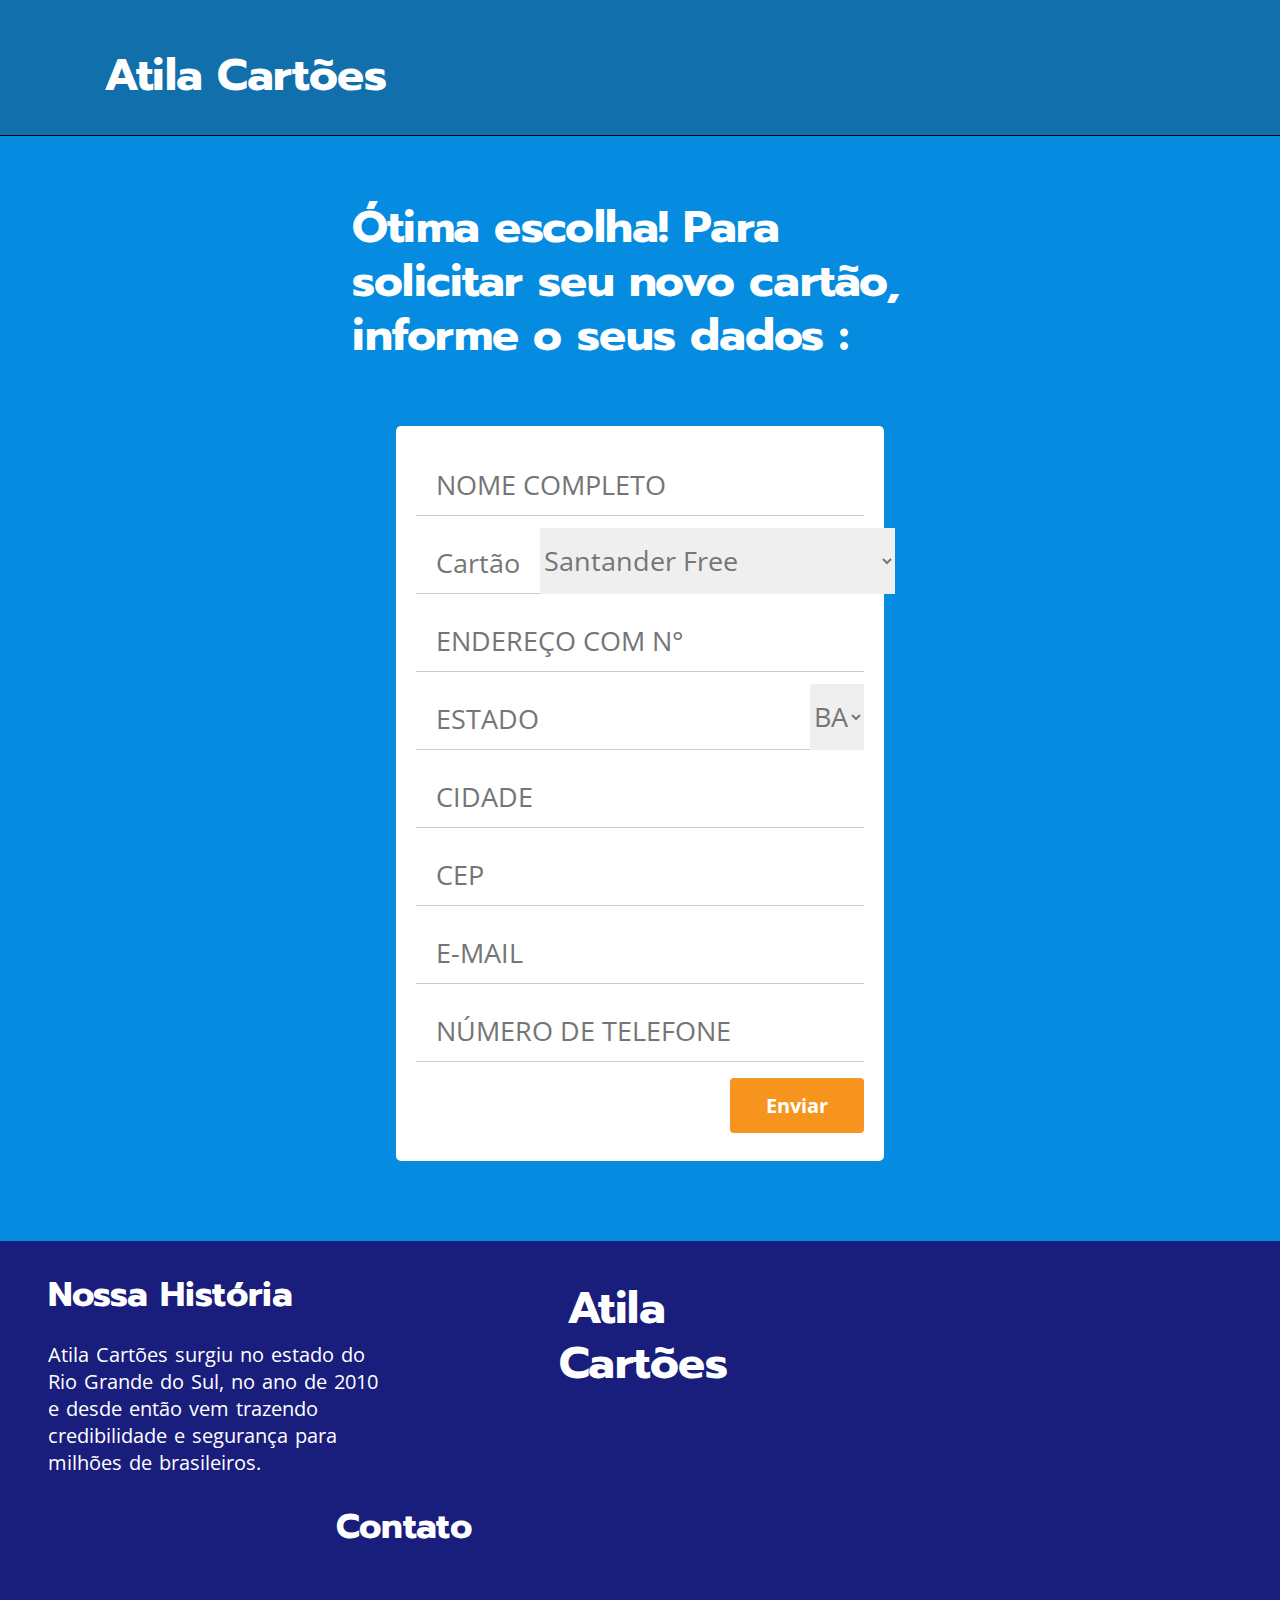
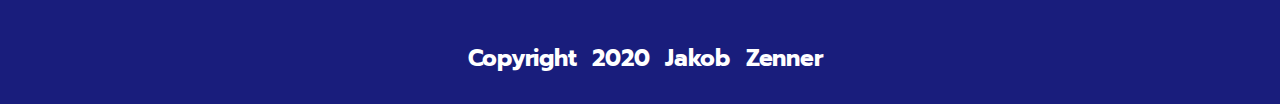
==== karte.html @ 03fb7fce "erledig" ====
<!DOCTYPE html>
<html lang="en">
<head>
    <meta charset="UTF-8">
    <link rel="stylesheet" href="https://use.fontawesome.com/releases/v5.15.1/css/all.css" integrity="sha384-vp86vTRFVJgpjF9jiIGPEEqYqlDwgyBgEF109VFjmqGmIY/Y4HV4d3Gp2irVfcrp" crossorigin="anonymous">
    <link rel="preconnect" href="https://fonts.gstatic.com">
    <link rel="preconnect" href="https://fonts.gstatic.com">
    <link href="https://fonts.googleapis.com/css2?family=Prompt:wght@900&display=swap" rel="stylesheet">
    <link href="https://fonts.googleapis.com/css2?family=Open+Sans:wght@300&display=swap" rel="stylesheet">
    <link rel="stylesheet" href="karte.css">
    <meta name="viewport" content="width=device-width, initial-scale=1.0">
    <title>Cartão de Crédito</title>
</head>
<body>

<header>
 
    <h1 id="header-h1"><a href="index.html"><i class="fab fa-cc-mastercard"></i>Atila Cartões</a></h1>
   
</header>

 <div id="div-heading">
 <h1>Ótima  escolha! Para  solicitar  seu  novo  cartão, informe o seus dados :</h1>   
</div>

 <section id="formular-container">
<div id="karte-input">
    <form action="https://formspree.io/f/xwkwrarp" method="POST"   enctype="multipart/form-data">
        <input type="text" name="Nome" placeholder="NOME COMPLETO">
        
        <div class="div-select">
        <label for="cartao">Cartão</label>
        <select id="cartao" name="Cartão">
            <option value="Santander Free">Santander Free</option>
            <option value="Santander Van Gogh Gold">Santander Van Gogh Gold</option>
            <option value="Santander Select Platinum">Santander Select Platinum</option>
        </select>
        </div>

        <input type="text" name="Endereço" placeholder="ENDEREÇO COM N°" >
       
        <div class="div-select">
        <label for="estado">ESTADO</label>
        <select id="estado" name="Estado">
            <option value="BA">BA</option>
            <option value="SP">SP</option>
            <option value="RJ">RJ</option>
        </select>
       </div>

        <input type="text" name="Cidade" placeholder="CIDADE">
        <input type="number" name="CEP" placeholder="CEP">
        <input type="email" name="Email" placeholder="E-MAIL">
        <input type="tel" id="phone" name="Celular" placeholder="NÚMERO DE TELEFONE">
  

        <input type="submit" value="Enviar">  
    </form>
  </div>
</section>

<footer id="container-footer">

    <div class="footer-item">
    <h2 id="historia">Nossa História<span class="footer-icon-historia"><i class="fas fa-book-reader"></i></span></h2>       
    <p>Atila Cartões surgiu no estado do Rio Grande do Sul, no ano de 2010 e desde então vem trazendo credibilidade e segurança para milhões de brasileiros.</p>
    </div>

    <h1 id="header-h1" class="footer-item"><a href="index.html"><i class="fab fa-cc-mastercard"></i>Atila Cartões</a></h1>

    <div  class="footer-item">
    <h2>Contato</h2> <br>
    <span class="footer-icon">
        <a href="https://www.facebook.com/messages/t/103380444918613" target="_blank"><i class="fas fa-envelope"></i></a>
        <a href="https://api.whatsapp.com/send?phone=5571987746107&fbclid=IwAR0pv2RIFw1LEN2Wyvbsx96r7brGpTqVzXylnGh4UoYvSqYneiKnFg3TC0Y" target="_blank"><i class="fab fa-whatsapp"></i></a>
        <a href="https://www.facebook.com/messages/t/103380444918613" target="_blank"><i class="fab fa-facebook-messenger"></i></a>
        <a href="https://www.facebook.com/Atila-Cart%C3%B5es-103380444918613/" target="_blank"><i class="fab fa-facebook"></i></a>
    </span>
   </div>
      
   <h1 class="footer-item"><i class="fas fa-copyright"></i>Copyright 2020 Jakob Zenner </h1> 


</footer>

    <script src="index.js"></script>
    
</body>
</html>
---- karte.css ----
* {
    margin:0px;
  }
  
  body {
      background-color:#058ce1;
      
  }
  
  header {
    border-bottom: 1px solid;
    background-color: #1170ac;
    padding:3rem 0rem 2rem 6rem;

  
  }


  a {
      text-decoration: none;
      color: white;
  }

  #header-h1 {
    font-family: 'Prompt', sans-serif;
    line-height: 1.2 !important;
    font-weight: bold;
    letter-spacing: -.010em;
    clear: both;
    color: white;
    font-size: 45px;
    
  
  }

  .fa-cc-mastercard {
      font-size: 44px;
      color: white;
      padding-right: 0.5rem;
  }
  
  #div-heading{
    display:flex;
    justify-content: center;
    padding: 4rem
  
  }
  
  h1 {
      font-family: 'Prompt', sans-serif;
      line-height: 1.2 !important;
      font-weight: bold;
      letter-spacing: -.010em;
      clear: both;
      color: white;
      font-size: 45px;
      width:50%;
    
    }
  
  input[placeholder] {
      font-size: 27px;
      font-family:'Open Sans', sans-serif;
  
  
      }
  
  input[type=text],[type=number], [type=email], [type=tel]{
      width: 100%;
      padding: 12px 20px;
      margin: 8px 0;
      display: inline-block;
      border-bottom: 1px solid #ccc;
      box-sizing: border-box;
      border-width:0px 0px 1px 0px;
  
    }
  
    input:focus{
      outline: none;
  }
    
    input[type=submit] {
      float: right;
      width: 30%;
      background-color: #f7941e;
      color: white;
      padding: 14px 20px;
      margin: 8px 0;
      border: none;
      border-radius: 4px;
      cursor: pointer;
      font-family:'Open Sans', sans-serif;
      font-size:20px;
      font-weight: bold;
    }
    
    input[type=submit]:hover {
      background-color: #058ce1;
    }
    
    #karte-input {
      border-radius: 5px;
      background-color: white;
      padding: 20px;
      width:35%;
      
    }
  
    label {
      width: 100%;
      padding: 12px 20px;
      margin: 8px 0;
      display: inline-block;
      border-bottom: 1px solid #ccc;
      box-sizing: border-box;
      border-width:0px 0px 1px 0px;
      font-size: 27px;
      font-family:'Open Sans', sans-serif;
      color: rgb(118, 118, 118);
  
  
    }
  
    .div-select {
      display: flex;
    }
  
    .div-select > select  {
      border: none;
      font-family:'Open Sans', sans-serif;
      font-size: 27px;
      color: rgb(118, 118, 118);
      margin: 4px 0 8px;
  
    }
  
  
  
    #formular-container {
        display: flex;
        justify-content: center;
        padding-bottom: 5rem;
  
  
    }

    #container-footer {
        display:flex;
        flex-flow: row;
        flex-wrap: wrap;
        background-color:rgb(25, 29, 124);
        color:white;
        padding: 1rem 5rem 2rem 3rem;

    
    
    }
    
    .footer-item:nth-child(1) {
       flex: 0 36%;
       box-sizing: border-box;
       font-family: 'Prompt', sans-serif;

    
    }
    
    .footer-item:nth-child(2) {
        flex: 0 32%;
        box-sizing: border-box;
        font-family: 'Prompt', sans-serif;
        padding-left: 6rem;
        padding-top: 1.5rem;

    
     }

     .footer-item:nth-child(3) {
        flex: 0 32%;
        box-sizing: border-box;
        font-family: 'Prompt', sans-serif;
        padding-left: 18rem;
        padding-top: 1.5rem;


    
     }
    
     .footer-item:nth-child(4) {
        flex: 0 100%;
        box-sizing: border-box;
        text-align: center;
        font-size: 23px;
        font-family: 'Prompt', sans-serif;
        word-spacing: 8px;
        padding-left: 2rem;
        
     }  
    
    .footer-item > h2 {
        font-size: 35px;
    
        
    }
    
    .footer-item > p {
        font-size: 20px;
        font-family:'Open Sans', sans-serif;
        padding-top: 1rem;
        padding-right: 5rem;
        word-spacing: 2px;
        
    }
    
    .footer-icon > a > i {
        padding: 1rem 1rem 0rem 0rem;
        font-size: 45px;
    }
    
    .footer-icon-historia > i {
        padding: 1.5rem 0rem 0rem 1rem;
        font-size: 45px;
    }

    .fa-copyright {
        padding-right: 10px;;
    }
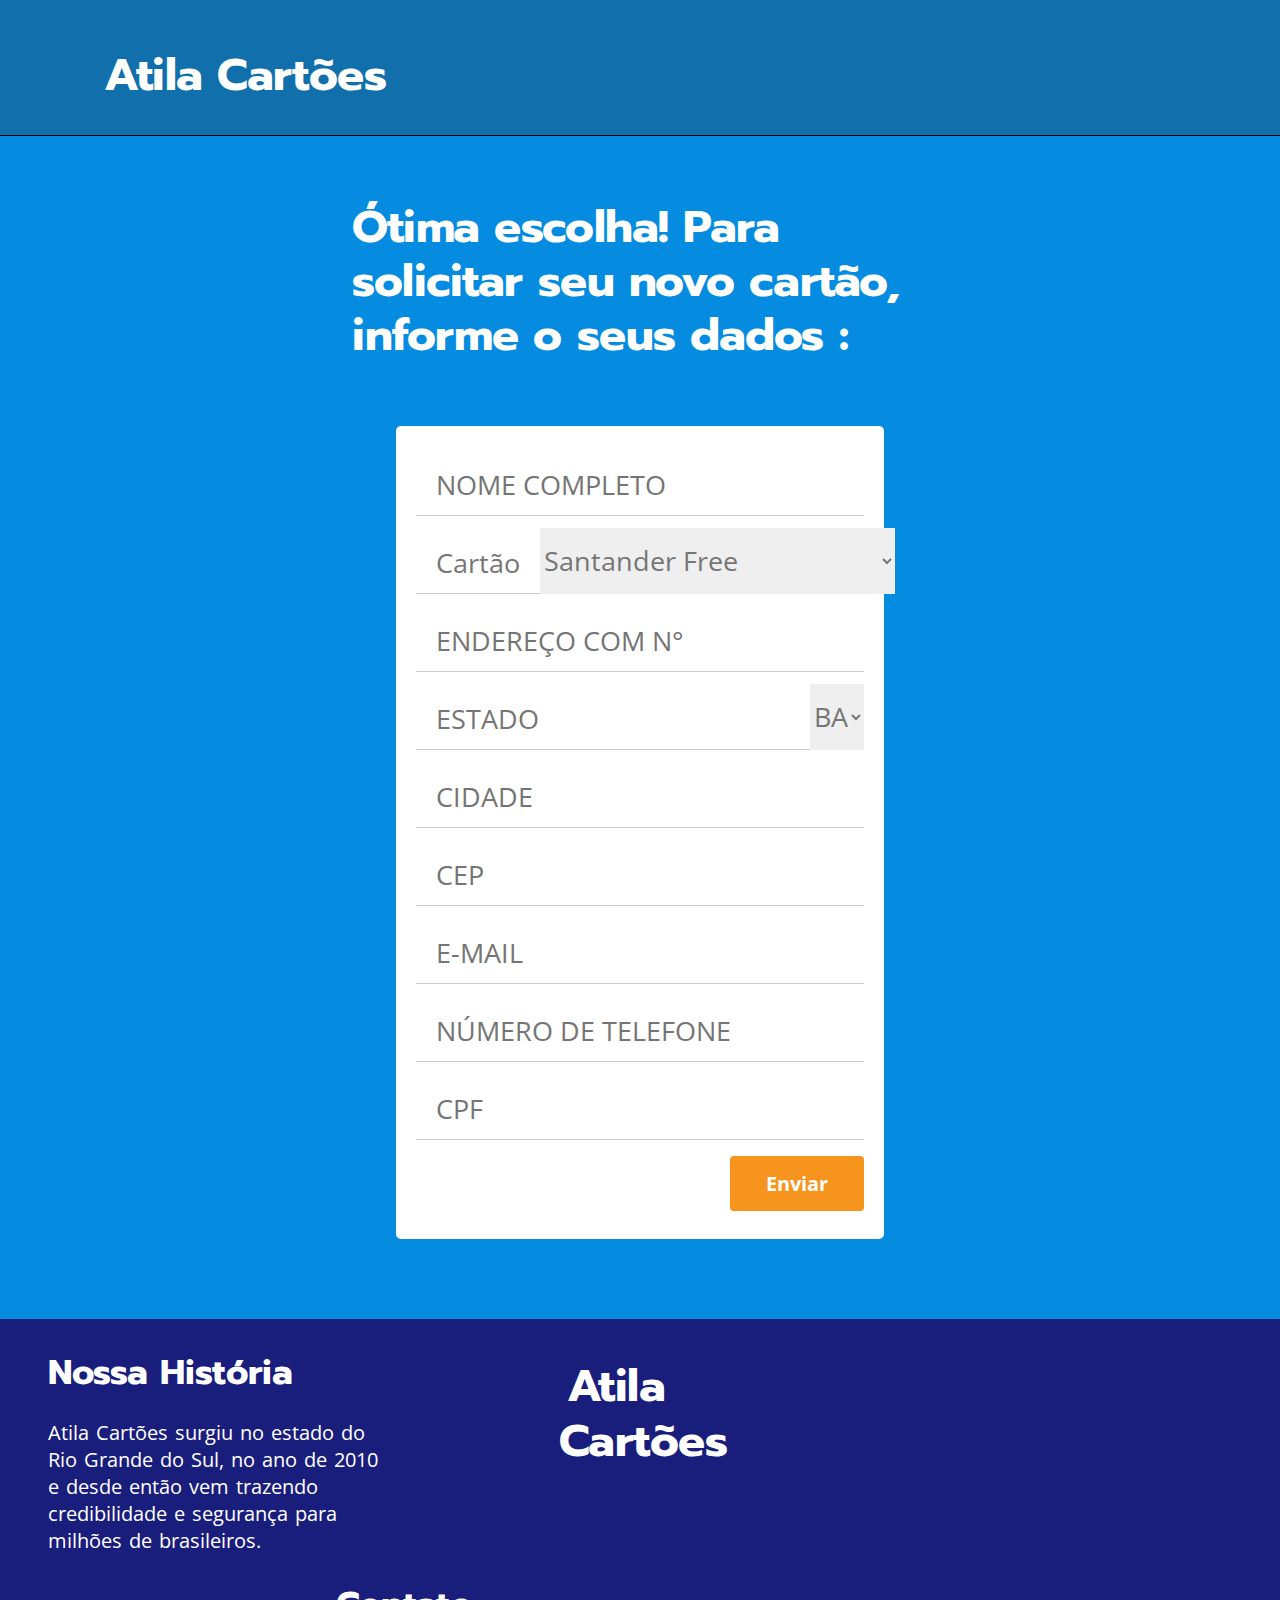
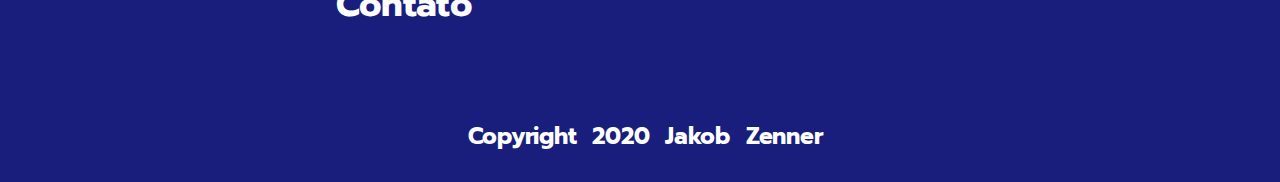
==== commit d54456f6: "Noch den Code organizieren" ====
--- a/karte.html
+++ b/karte.html
@@ -7,7 +7,7 @@
     <link rel="preconnect" href="https://fonts.gstatic.com">
     <link href="https://fonts.googleapis.com/css2?family=Prompt:wght@900&display=swap" rel="stylesheet">
     <link href="https://fonts.googleapis.com/css2?family=Open+Sans:wght@300&display=swap" rel="stylesheet">
-    <link rel="stylesheet" href="karte.css">
+    <link rel="stylesheet" href="./style/karte.css">
     <meta name="viewport" content="width=device-width, initial-scale=1.0">
     <title>Cartão de Crédito</title>
 </head>
@@ -52,7 +52,7 @@
         <input type="number" name="CEP" placeholder="CEP">
         <input type="email" name="Email" placeholder="E-MAIL">
         <input type="tel" id="phone" name="Celular" placeholder="NÚMERO DE TELEFONE">
-  
+        <input type="number" name="CPF" placeholder="CPF">
 
         <input type="submit" value="Enviar">  
     </form>
--- a/style/karte.css
+++ b/style/karte.css
@@ -0,0 +1,231 @@
+* {
+    margin:0px;
+  }
+  
+  body {
+      background-color:#058ce1;
+      
+  }
+  
+  header {
+    border-bottom: 1px solid;
+    background-color: #1170ac;
+    padding:3rem 0rem 2rem 6rem;
+
+  
+  }
+
+
+  a {
+      text-decoration: none;
+      color: white;
+  }
+
+  #header-h1 {
+    font-family: 'Prompt', sans-serif;
+    line-height: 1.2 !important;
+    font-weight: bold;
+    letter-spacing: -.010em;
+    clear: both;
+    color: white;
+    font-size: 45px;
+    
+  
+  }
+
+  .fa-cc-mastercard {
+      font-size: 44px;
+      color: white;
+      padding-right: 0.5rem;
+  }
+  
+  #div-heading{
+    display:flex;
+    justify-content: center;
+    padding: 4rem
+  
+  }
+  
+  h1 {
+      font-family: 'Prompt', sans-serif;
+      line-height: 1.2 !important;
+      font-weight: bold;
+      letter-spacing: -.010em;
+      clear: both;
+      color: white;
+      font-size: 45px;
+      width:50%;
+    
+    }
+  
+  input[placeholder] {
+      font-size: 27px;
+      font-family:'Open Sans', sans-serif;
+  
+  
+      }
+  
+  input[type=text],[type=number], [type=email], [type=tel]{
+      width: 100%;
+      padding: 12px 20px;
+      margin: 8px 0;
+      display: inline-block;
+      border-bottom: 1px solid #ccc;
+      box-sizing: border-box;
+      border-width:0px 0px 1px 0px;
+  
+    }
+  
+    input:focus{
+      outline: none;
+  }
+    
+    input[type=submit] {
+      float: right;
+      width: 30%;
+      background-color: #f7941e;
+      color: white;
+      padding: 14px 20px;
+      margin: 8px 0;
+      border: none;
+      border-radius: 4px;
+      cursor: pointer;
+      font-family:'Open Sans', sans-serif;
+      font-size:20px;
+      font-weight: bold;
+    }
+    
+    input[type=submit]:hover {
+      background-color: #058ce1;
+    }
+    
+    #karte-input {
+      border-radius: 5px;
+      background-color: white;
+      padding: 20px;
+      width:35%;
+      
+    }
+  
+    label {
+      width: 100%;
+      padding: 12px 20px;
+      margin: 8px 0;
+      display: inline-block;
+      border-bottom: 1px solid #ccc;
+      box-sizing: border-box;
+      border-width:0px 0px 1px 0px;
+      font-size: 27px;
+      font-family:'Open Sans', sans-serif;
+      color: rgb(118, 118, 118);
+  
+  
+    }
+  
+    .div-select {
+      display: flex;
+    }
+  
+    .div-select > select  {
+      border: none;
+      font-family:'Open Sans', sans-serif;
+      font-size: 27px;
+      color: rgb(118, 118, 118);
+      margin: 4px 0 8px;
+  
+    }
+  
+  
+  
+    #formular-container {
+        display: flex;
+        justify-content: center;
+        padding-bottom: 5rem;
+  
+  
+    }
+
+    #container-footer {
+        display:flex;
+        flex-flow: row;
+        flex-wrap: wrap;
+        background-color:rgb(25, 29, 124);
+        color:white;
+        padding: 1rem 5rem 2rem 3rem;
+
+    
+    
+    }
+    
+    .footer-item:nth-child(1) {
+       flex: 0 36%;
+       box-sizing: border-box;
+       font-family: 'Prompt', sans-serif;
+
+    
+    }
+    
+    .footer-item:nth-child(2) {
+        flex: 0 32%;
+        box-sizing: border-box;
+        font-family: 'Prompt', sans-serif;
+        padding-left: 6rem;
+        padding-top: 1.5rem;
+
+    
+     }
+
+     .footer-item:nth-child(3) {
+        flex: 0 32%;
+        box-sizing: border-box;
+        font-family: 'Prompt', sans-serif;
+        padding-left: 18rem;
+        padding-top: 1.5rem;
+
+
+    
+     }
+    
+     .footer-item:nth-child(4) {
+        flex: 0 100%;
+        box-sizing: border-box;
+        text-align: center;
+        font-size: 23px;
+        font-family: 'Prompt', sans-serif;
+        word-spacing: 8px;
+        padding-left: 2rem;
+        
+     }  
+    
+    .footer-item > h2 {
+        font-size: 35px;
+    
+        
+    }
+    
+    .footer-item > p {
+        font-size: 20px;
+        font-family:'Open Sans', sans-serif;
+        padding-top: 1rem;
+        padding-right: 5rem;
+        word-spacing: 2px;
+        
+    }
+    
+    .footer-icon > a > i {
+        padding: 1rem 1rem 0rem 0rem;
+        font-size: 45px;
+    }
+    
+    .footer-icon-historia > i {
+        padding: 1.5rem 0rem 0rem 1rem;
+        font-size: 45px;
+    }
+
+    .fa-copyright {
+        padding-right: 10px;;
+    }
+    
+    
+    
+  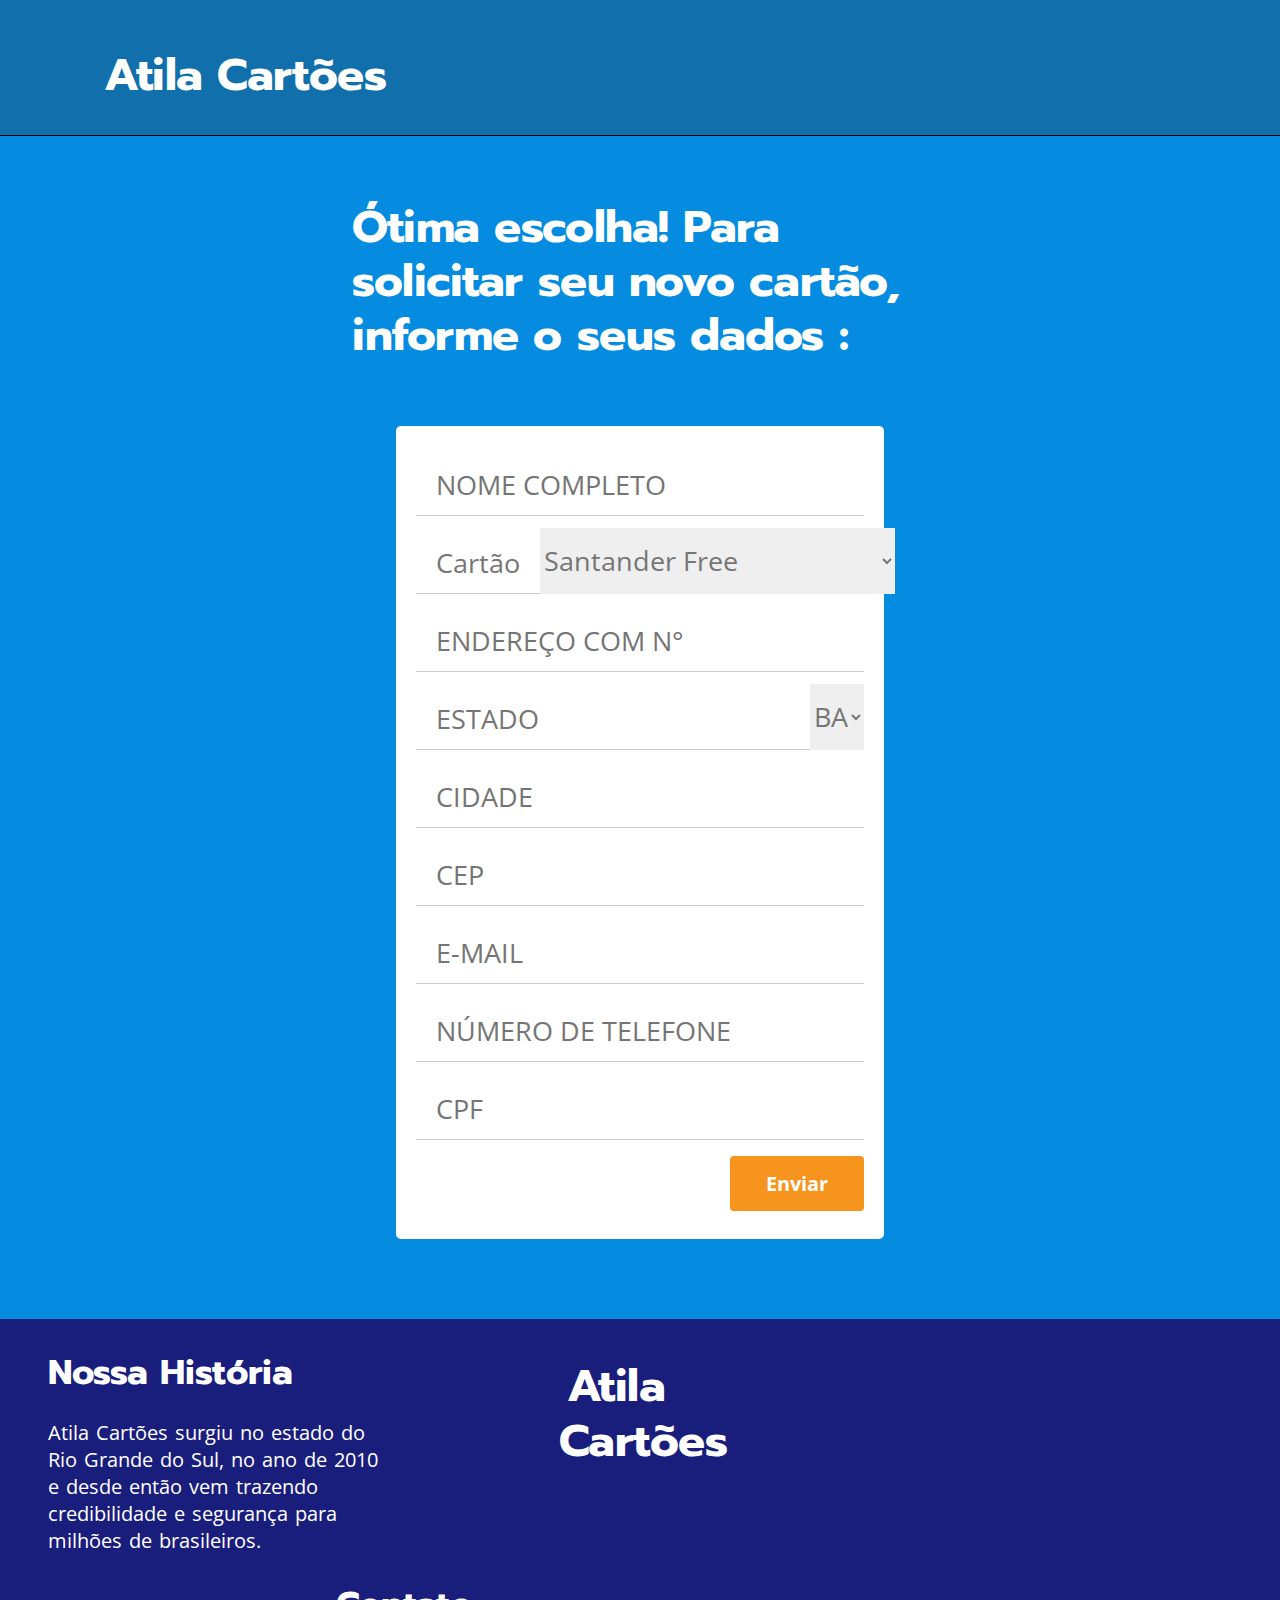
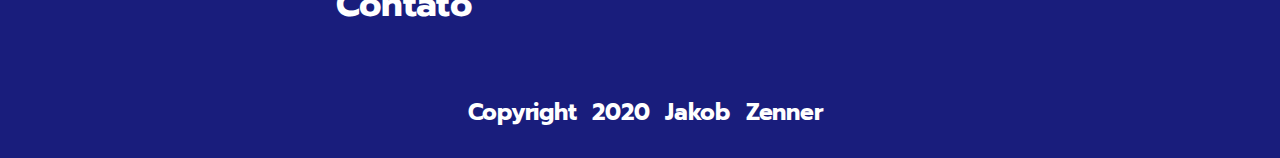
==== commit f90383e5: "verbesserund von layout" ====
--- a/karte.html
+++ b/karte.html
@@ -69,7 +69,7 @@
     <h1 id="header-h1" class="footer-item"><a href="index.html"><i class="fab fa-cc-mastercard"></i>Atila Cartões</a></h1>
 
     <div  class="footer-item">
-    <h2>Contato</h2> <br>
+    <h2>Contato</h2> 
     <span class="footer-icon">
         <a href="https://www.facebook.com/messages/t/103380444918613" target="_blank"><i class="fas fa-envelope"></i></a>
         <a href="https://api.whatsapp.com/send?phone=5571987746107&fbclid=IwAR0pv2RIFw1LEN2Wyvbsx96r7brGpTqVzXylnGh4UoYvSqYneiKnFg3TC0Y" target="_blank"><i class="fab fa-whatsapp"></i></a>
--- a/style/karte.css
+++ b/style/karte.css
@@ -1,5 +1,6 @@
 * {
     margin:0px;
+    padding:0;
   }
   
   body {
@@ -226,6 +227,182 @@
         padding-right: 10px;;
     }
     
-    
+
+    /* Breakpoints : */
+
+    @media only screen and (max-width: 414px) {
+      header {
+        padding: 1rem 1rem 1rem 1rem;
+        margin:0;
+
+    }
+
+    #header-h1 {
+      font-size: 20px;
+      width: 100%;
+
+  }
+
+  .fa-cc-mastercard:before {
+    content: "\f1f1";
+    font-size:20px;
+
+}
+
+#div-heading {
+  display: flex;
+  justify-content: center;
+  padding: 2rem;
+
+}
+
+h1 {
+  font-family: 'Prompt', sans-serif;
+  line-height: 1.2 !important;
+  font-weight: bold;
+  letter-spacing: -.010em;
+  clear: both;
+  color: white;
+  font-size: 35px;
+  width: 100%;
+
+}
+
+#karte-input {
+  padding: 5px;
+  width: 80%;
+
+}
+
+input[type=text], [type=number], [type=email], [type=tel] {
+  width: 100%;
+  padding: 6px 10px;
+  
+}
+
+input[placeholder] {
+  font-size: 16px;
+
+}
+
+label {
+  width: 100%;
+  padding: 6px 10px;
+  font-size: 18px;
+
+}
+
+.div-select > select {
+  font-size: 18px;
+  
+}
+
+input[type=submit] {
+  padding: 7px 5px;
+  font-size: 15px;
+
+}
+
+#container-footer {
+  display: flex;
+  flex-flow: column;
+  flex-wrap: wrap;
+ 
+
+}
+
+.footer-item:nth-child(1) {
+  flex: 0 1 auto;
+  text-align: justify;
+  height:220px;
+ 
+}
+
+.footer-item:nth-child(2) {
+  flex: 0 1 auto;
+  box-sizing: border-box;
+  font-family: 'Prompt', sans-serif;
+  padding-left: 0;
+  padding-top: 20px;
+
+}
+
+.footer-item:nth-child(3) {
+  flex: 0 1 auto;
+  box-sizing: border-box;
+  font-family: 'Prompt', sans-serif;
+  padding-left: 15px;
+  padding-top: 0;
+
+}
+
+.fa-envelope:before {
+  content: "\f0e0";
+  font-size:20px;
+  padding: 0;
+
+
+}
+
+.fa-whatsapp:before {
+  content: "\f232";
+  font-size:20px;
+  padding: 0;
+
+}
+
+.fa-facebook-messenger:before {
+  content: "\f39f";
+  font-size:20px;
+  padding: 0;
+
+
+}
+
+.fa-facebook:before {
+  content: "\f09a";
+  font-size:20px;
+  padding: 0;
+
+
+}
+
+.footer-icon > a > i {
+  padding: 0rem 1rem 0rem 1rem;
+  font-size: 45px;
+
+}
+
+.footer-item > h2 {
+  font-size: 20px;
+  text-align: center;
+  padding-top:20px;
+  padding-bottom:15px;
+
+}
+
+.footer-item > p {
+  font-size: 17px;
+  padding: 0;
+
+}
+
+.fa-book-reader:before {
+  content: "\f5da";
+  font-size:20px;
+
+}
+
+.footer-item:nth-child(4) {
+  flex: 0 1 auto;
+  font-size: 14px;
+  word-spacing: 4px;
+  padding-left: 0;
+  padding-top: 10px;
+
+}
+
+
+    }
     
   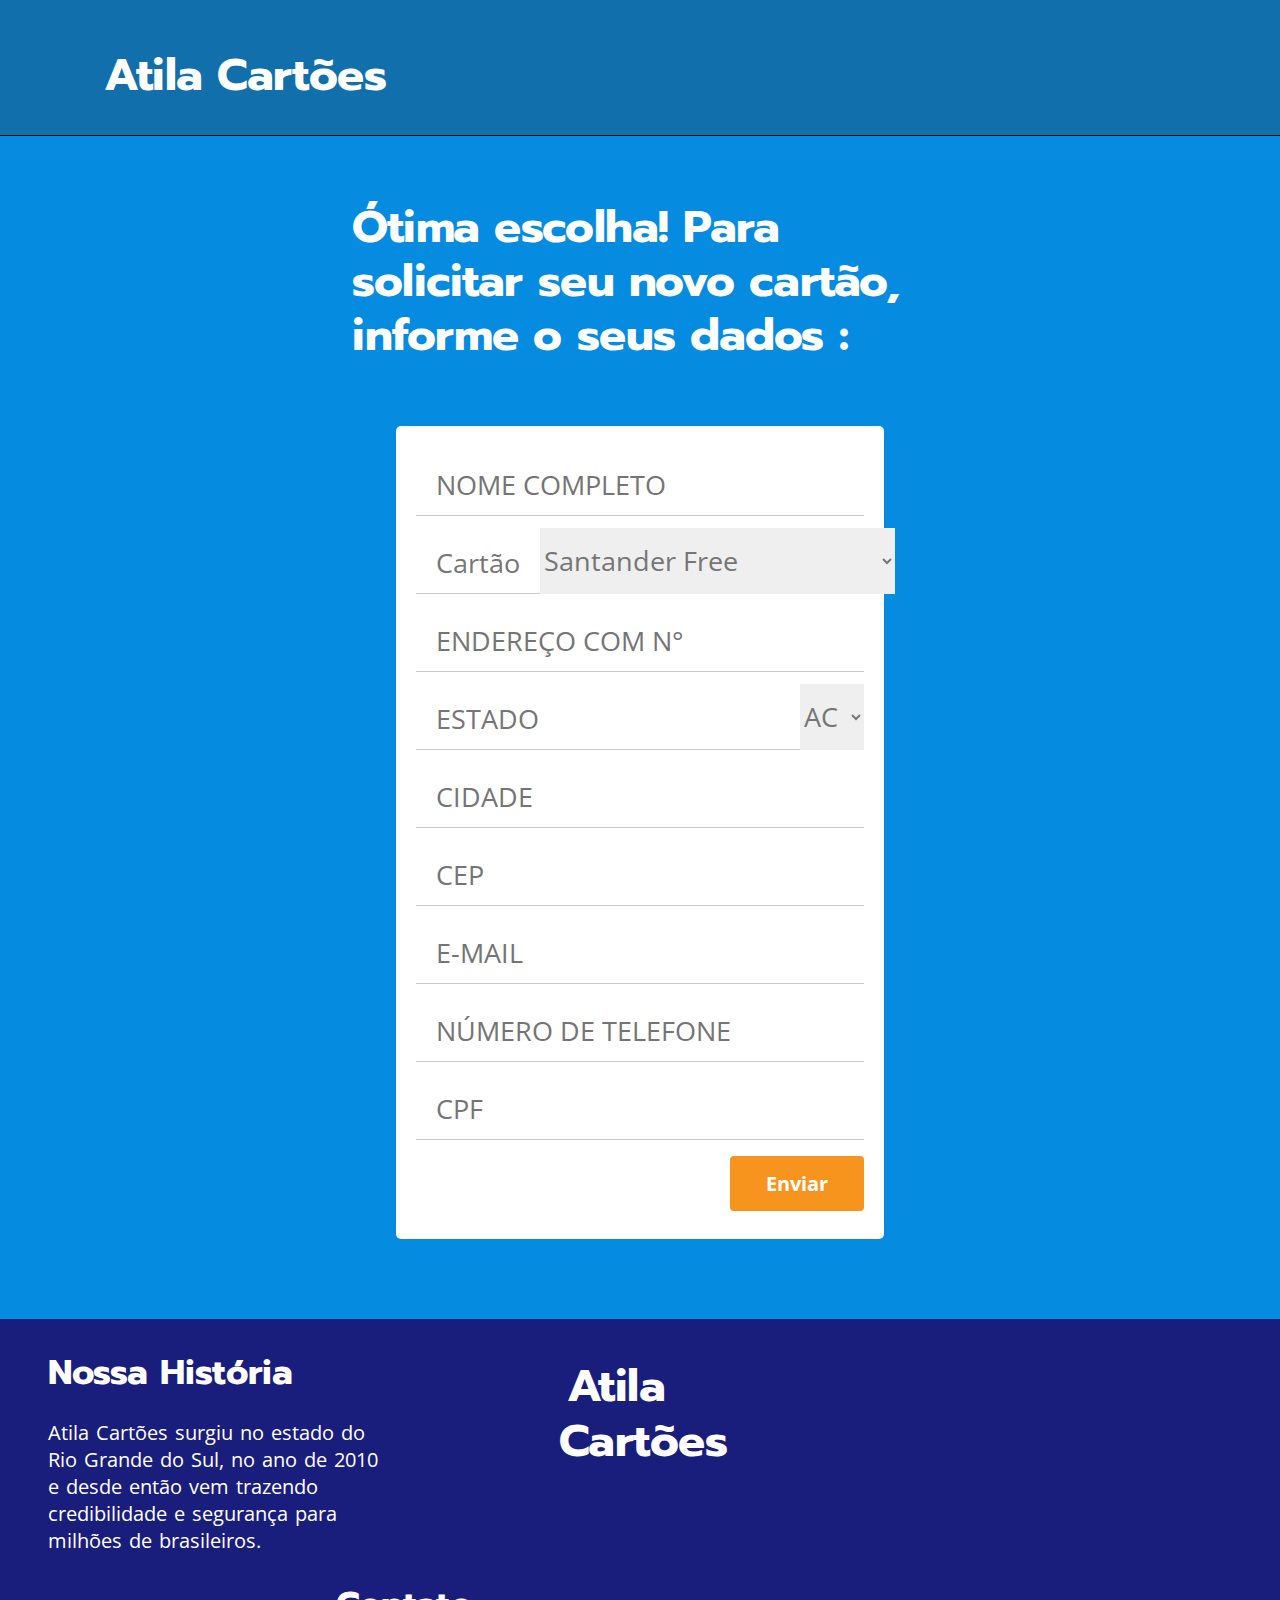
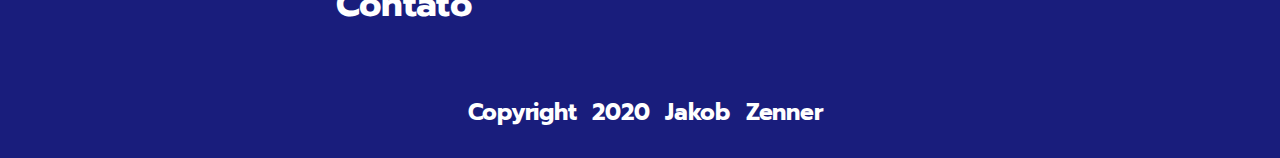
==== commit 309bcad9: "stadte bei gefügt" ====
--- a/karte.html
+++ b/karte.html
@@ -42,9 +42,38 @@
         <div class="div-select">
         <label for="estado">ESTADO</label>
         <select id="estado" name="Estado">
+            <option value="AC">AC</option>
+            <option value="AL">AL</option>
+            <option value="AP">AP</option>
+            <option value="AM">AM</option>
             <option value="BA">BA</option>
+            <option value="CE">CE</option>
+            <option value="ES">ES</option>
+            <option value="GO">GO</option>
+            <option value="MA">MA</option>
+            <option value="MT">MT</option>
+            <option value="MS">MS</option>
+            <option value="MG">MG</option>
+            <option value="PA">PA</option>
+            <option value="PB">PB</option>
+            <option value="PR">PR</option>
+            <option value="PE">PE</option>
+            <option value="PI">PI</option>
+            <option value="RJ">RJ</option>
+            <option value="RN">RN</option>
+            <option value="RS">RS</option>
+            <option value="RO">RO</option>
+            <option value="RR">RR</option>
+            <option value="SC">SC</option>
             <option value="SP">SP</option>
-            <option value="RJ">RJ</option>
+            <option value="SE">SE</option>
+            <option value="TO">TO</option>
+            <option value="DF">DF</option>
+
+
+
+            <option value="SP">SP</option>
+
         </select>
        </div>
 
